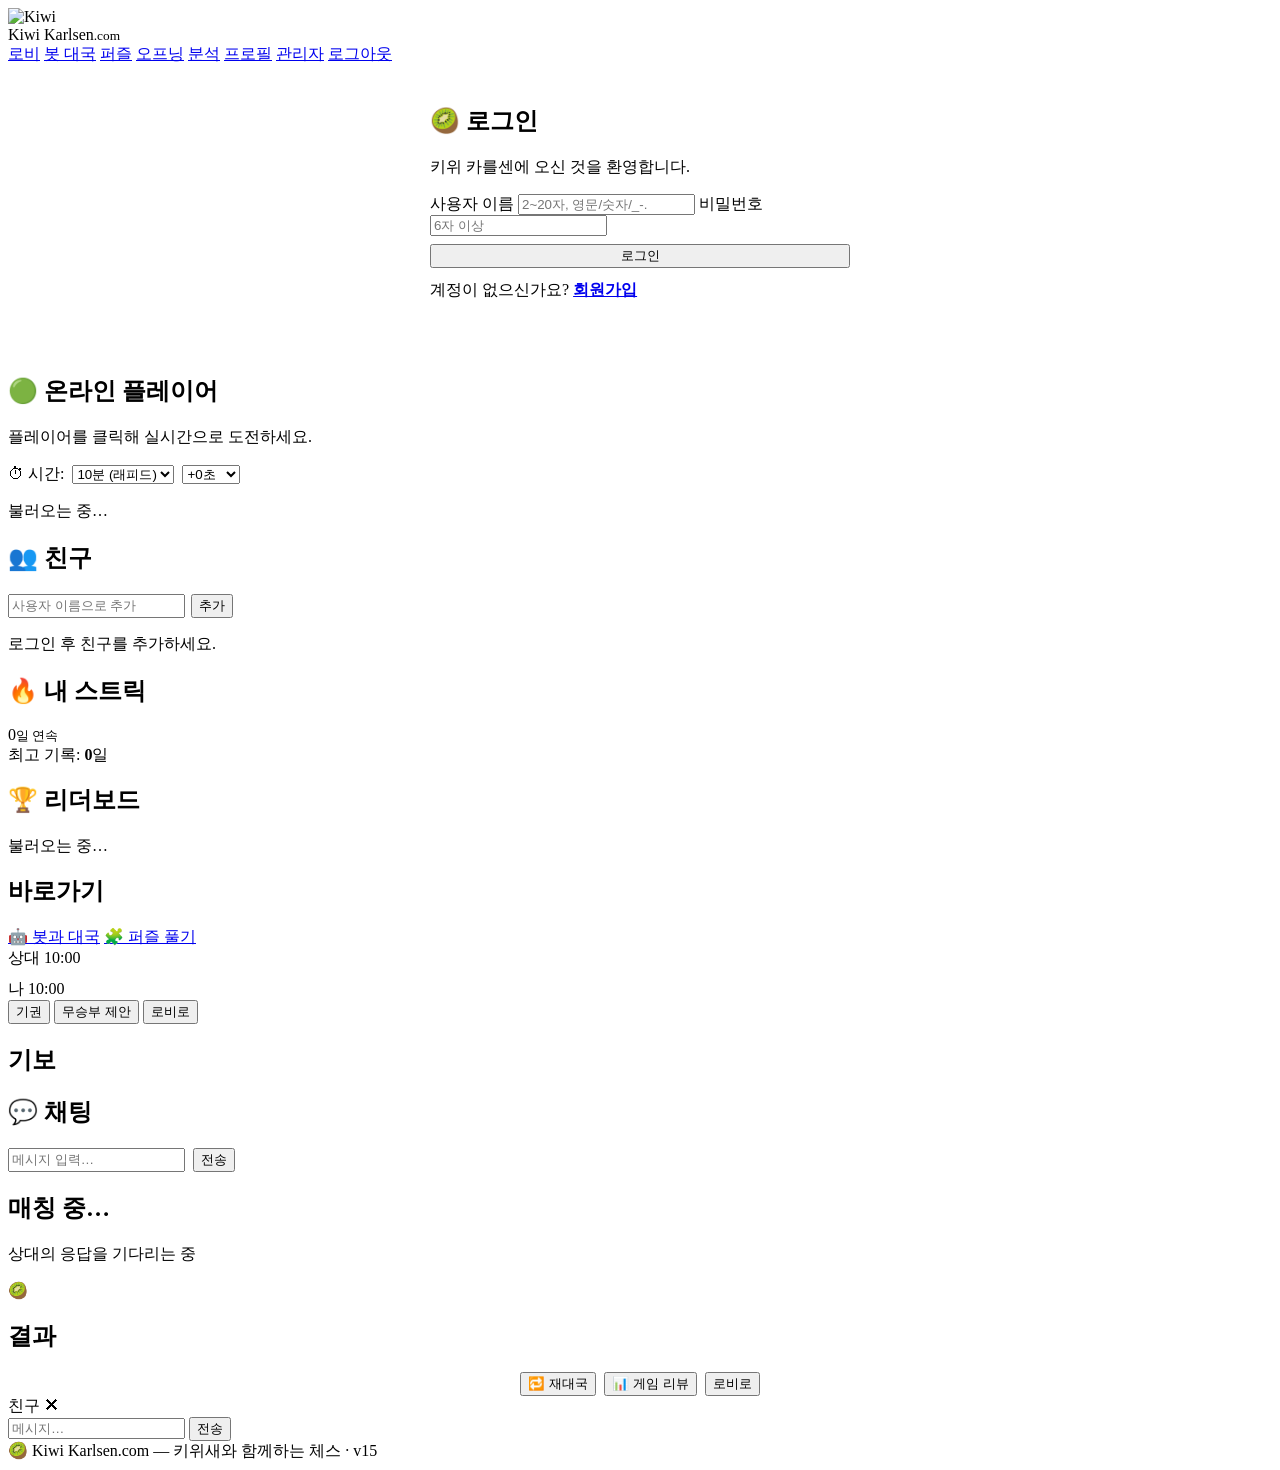
==== frontend/index.html @ 8a484e73 "v15: 최종 QA" ====
<!DOCTYPE html>
<html lang="ko">
<head>
  <meta charset="UTF-8" />
  <meta name="viewport" content="width=device-width, initial-scale=1.0" />
  <title>Kiwi Karlsen.com — 온라인 체스</title>
  <link rel="icon" href="/assets/img/kiwi-logo.svg" />
  <link rel="stylesheet" href="/assets/vendor/chessboard-1.0.0.min.css" />
  <link rel="stylesheet" href="/css/style.css" />
  <script src="/js/theme.js"></script>
</head>
<body>
  <header class="topbar">
    <img src="/assets/img/kiwi-logo.svg" alt="Kiwi" />
    <div class="brand">Kiwi Karlsen<small>.com</small></div>
    <nav>
      <a href="/index.html" class="active">로비</a>
      <a href="/play.html">봇 대국</a>
      <a href="/puzzles.html">퍼즐</a>
      <a href="/openings.html">오프닝</a>
      <a href="/analysis.html">분석</a>
      <a href="/profile.html">프로필</a>
      <a href="/admin.html" id="adminNavLink" class="hidden">관리자</a>
      <span id="userChip" class="user-chip hidden"></span>
      <a href="#" id="logoutBtn" class="hidden">로그아웃</a>
    </nav>
  </header>

  <main class="container">
    <div id="motdBanner" class="motd hidden"></div>
    <!-- 로그인 화면 -->
    <section id="loginView" class="card" style="max-width:420px;margin:40px auto;">
      <h2 id="authTitle">🥝 로그인</h2>
      <p class="muted" id="authSubtitle">키위 카를센에 오신 것을 환영합니다.</p>
      <label>사용자 이름</label>
      <input type="text" id="loginUsername" placeholder="2~20자, 영문/숫자/_-." maxlength="20" autocomplete="username" />
      <label>비밀번호</label>
      <input type="password" id="loginPassword" placeholder="6자 이상" maxlength="128" autocomplete="current-password" />
      <button class="btn" id="loginBtn" style="width:100%;margin-top:8px;">로그인</button>
      <p class="center muted" style="margin-top:12px;">
        <span id="authSwitchText">계정이 없으신가요?</span>
        <a href="#" id="authSwitch" style="font-weight:700;">회원가입</a>
      </p>
      <p id="loginError" class="muted" style="color:var(--danger);min-height:18px;"></p>
    </section>

    <!-- 로비 화면 -->
    <section id="lobbyView" class="hidden">
      <div class="grid two">
        <div class="card">
          <h2>🟢 온라인 플레이어</h2>
          <p class="muted">플레이어를 클릭해 실시간으로 도전하세요.</p>
          <div style="display:flex;gap:8px;align-items:center;flex-wrap:wrap;margin-bottom:12px;">
            <label style="margin:0;">⏱ 시간:</label>
            <select id="tcMinutes" style="width:auto;margin:0;">
              <option value="1">1분 (불릿)</option>
              <option value="3">3분 (블리츠)</option>
              <option value="5">5분 (블리츠)</option>
              <option value="10" selected>10분 (래피드)</option>
              <option value="30">30분 (클래식)</option>
            </select>
            <select id="tcIncrement" style="width:auto;margin:0;">
              <option value="0" selected>+0초</option>
              <option value="2">+2초</option>
              <option value="5">+5초</option>
              <option value="10">+10초</option>
            </select>
          </div>
          <div id="playerList"><p class="muted">불러오는 중…</p></div>
        </div>
        <div class="card">
          <h2>👥 친구</h2>
          <div style="display:flex;gap:6px;margin-bottom:10px;">
            <input type="text" id="friendSearch" placeholder="사용자 이름으로 추가" maxlength="20" style="margin:0;" />
            <button class="btn small" id="friendAddBtn">추가</button>
          </div>
          <div id="friendReqs"></div>
          <div id="friendList"><p class="muted">로그인 후 친구를 추가하세요.</p></div>
        </div>
        <div class="card">
          <h2>🔥 내 스트릭</h2>
          <div id="streakPanel" class="streak-panel">
            <div class="streak-num"><span id="streakCurrent">0</span><small>일 연속</small></div>
            <div class="streak-best">최고 기록: <b id="streakBest">0</b>일</div>
          </div>
          <h2 style="margin-top:18px;">🏆 리더보드</h2>
          <div id="leaderboard"><p class="muted">불러오는 중…</p></div>
          <h2 style="margin-top:18px;">바로가기</h2>
          <a class="btn brown stack-btn" href="/play.html">🤖 봇과 대국</a>
          <a class="btn secondary stack-btn" href="/puzzles.html">🧩 퍼즐 풀기</a>
        </div>
      </div>
    </section>

    <!-- 온라인 대국 화면 -->
    <section id="gameView" class="hidden">
      <div class="grid two">
        <div class="card">
          <div class="gameinfo">
            <span class="who" id="opponentLabel">상대</span>
            <span class="clock" id="oppClock">10:00</span>
          </div>
          <div class="board-wrap"><div id="board"></div></div>
          <div class="gameinfo" style="margin-top:10px;">
            <span class="who" id="meLabel">나</span>
            <span class="clock active" id="myClock">10:00</span>
          </div>
          <div class="op-live" id="openingLive"></div>
          <div class="status" id="gameStatus"></div>
          <div class="center">
            <button class="btn danger small" id="resignBtn">기권</button>
            <button class="btn secondary small" id="drawBtn">무승부 제안</button>
            <button class="btn secondary small hidden" id="backToLobbyBtn">로비로</button>
          </div>
        </div>
        <div class="card">
          <h2>기보</h2>
          <div class="movelist" id="moveList"></div>
          <h2 style="margin-top:16px;">💬 채팅</h2>
          <div class="chatbox" id="chatBox"></div>
          <div style="display:flex;gap:8px;margin-top:8px;">
            <input type="text" id="chatInput" placeholder="메시지 입력…" maxlength="300" style="margin:0;" />
            <button class="btn small" id="chatSend">전송</button>
          </div>
        </div>
      </div>
    </section>
  </main>

  <!-- 매칭/대기 로딩 -->
  <div class="modal-bg" id="loadingModal">
    <div class="modal">
      <div class="kiwi-spinner"></div>
      <h2 id="loadingTitle">매칭 중…</h2>
      <p class="muted" id="loadingText">상대의 응답을 기다리는 중</p>
    </div>
  </div>

  <!-- 게임 종료 모달 -->
  <div class="modal-bg" id="resultModal">
    <div class="modal">
      <div class="big" id="resultEmoji">🥝</div>
      <h2 id="resultTitle">결과</h2>
      <p id="resultText" class="muted"></p>
      <p id="resultRating" style="font-weight:800;color:var(--kiwi-green-dark);"></p>
      <div style="display:flex;gap:8px;justify-content:center;flex-wrap:wrap;">
        <button class="btn" id="resultRematch">🔁 재대국</button>
        <button class="btn brown" id="resultReview">📊 게임 리뷰</button>
        <button class="btn secondary" id="resultOk">로비로</button>
      </div>
    </div>
  </div>

  <!-- 친구 DM 채팅 패널 -->
  <div class="dm-panel" id="dmPanel">
    <div class="dm-head">
      <span id="dmTitle">친구</span>
      <span class="close" id="dmClose">✕</span>
    </div>
    <div class="dm-body" id="dmBody"></div>
    <div class="dm-foot">
      <input type="text" id="dmInput" placeholder="메시지…" maxlength="1000" />
      <button class="btn small" id="dmSend">전송</button>
    </div>
  </div>

  <div class="toast-wrap" id="toastWrap"></div>

  <footer class="footer">🥝 Kiwi Karlsen.com — 키위새와 함께하는 체스 · v15</footer>

  <!-- 라이브러리 -->
  <script src="/assets/vendor/jquery-3.7.1.min.js"></script>
  <script src="/assets/vendor/chess-0.10.3.min.js"></script>
  <script src="/assets/vendor/chessboard-1.0.0.min.js"></script>

  <!-- 앱 스크립트 -->
  <script src="/js/api.js"></script>
  <script src="/js/settings.js"></script>
  <script src="/js/notifications.js"></script>
  <script src="/js/sounds.js"></script>
  <script src="/js/socket.js"></script>
  <script src="/js/tapmove.js"></script>
  <script src="/js/online-game.js"></script>
  <script src="/js/lobby.js"></script>
  <script src="/js/friends-ui.js"></script>
</body>
</html>
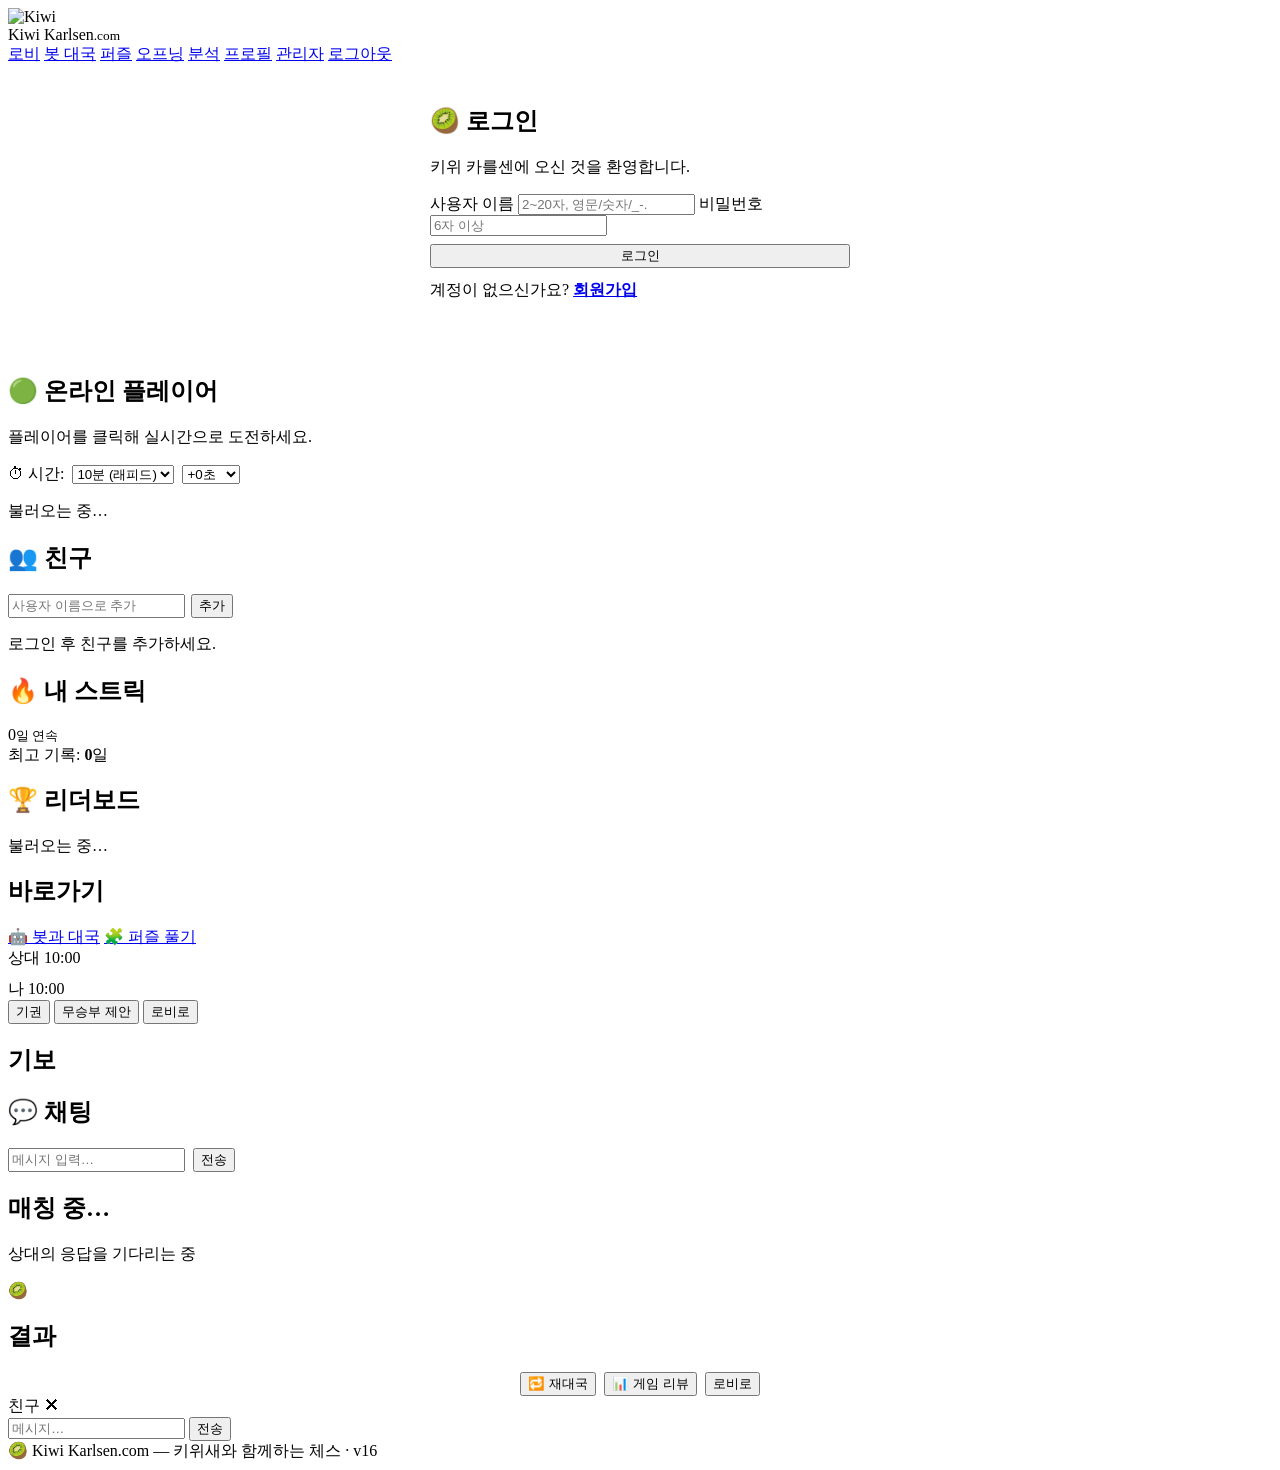
==== commit 03fb2980: "v15: 최종 QA" ====
--- a/frontend/index.html
+++ b/frontend/index.html
@@ -6,8 +6,8 @@
   <title>Kiwi Karlsen.com — 온라인 체스</title>
   <link rel="icon" href="/assets/img/kiwi-logo.svg" />
   <link rel="stylesheet" href="/assets/vendor/chessboard-1.0.0.min.css" />
-  <link rel="stylesheet" href="/css/style.css" />
-  <script src="/js/theme.js"></script>
+  <link rel="stylesheet" href="/css/style.css?v=16" />
+  <script src="/js/theme.js?v=16"></script>
 </head>
 <body>
   <header class="topbar">
@@ -166,7 +166,7 @@
 
   <div class="toast-wrap" id="toastWrap"></div>
 
-  <footer class="footer">🥝 Kiwi Karlsen.com — 키위새와 함께하는 체스 · v15</footer>
+  <footer class="footer">🥝 Kiwi Karlsen.com — 키위새와 함께하는 체스 · v16</footer>
 
   <!-- 라이브러리 -->
   <script src="/assets/vendor/jquery-3.7.1.min.js"></script>
@@ -174,14 +174,14 @@
   <script src="/assets/vendor/chessboard-1.0.0.min.js"></script>
 
   <!-- 앱 스크립트 -->
-  <script src="/js/api.js"></script>
-  <script src="/js/settings.js"></script>
-  <script src="/js/notifications.js"></script>
-  <script src="/js/sounds.js"></script>
-  <script src="/js/socket.js"></script>
-  <script src="/js/tapmove.js"></script>
-  <script src="/js/online-game.js"></script>
-  <script src="/js/lobby.js"></script>
-  <script src="/js/friends-ui.js"></script>
+  <script src="/js/api.js?v=16"></script>
+  <script src="/js/settings.js?v=16"></script>
+  <script src="/js/notifications.js?v=16"></script>
+  <script src="/js/sounds.js?v=16"></script>
+  <script src="/js/socket.js?v=16"></script>
+  <script src="/js/tapmove.js?v=16"></script>
+  <script src="/js/online-game.js?v=16"></script>
+  <script src="/js/lobby.js?v=16"></script>
+  <script src="/js/friends-ui.js?v=16"></script>
 </body>
 </html>
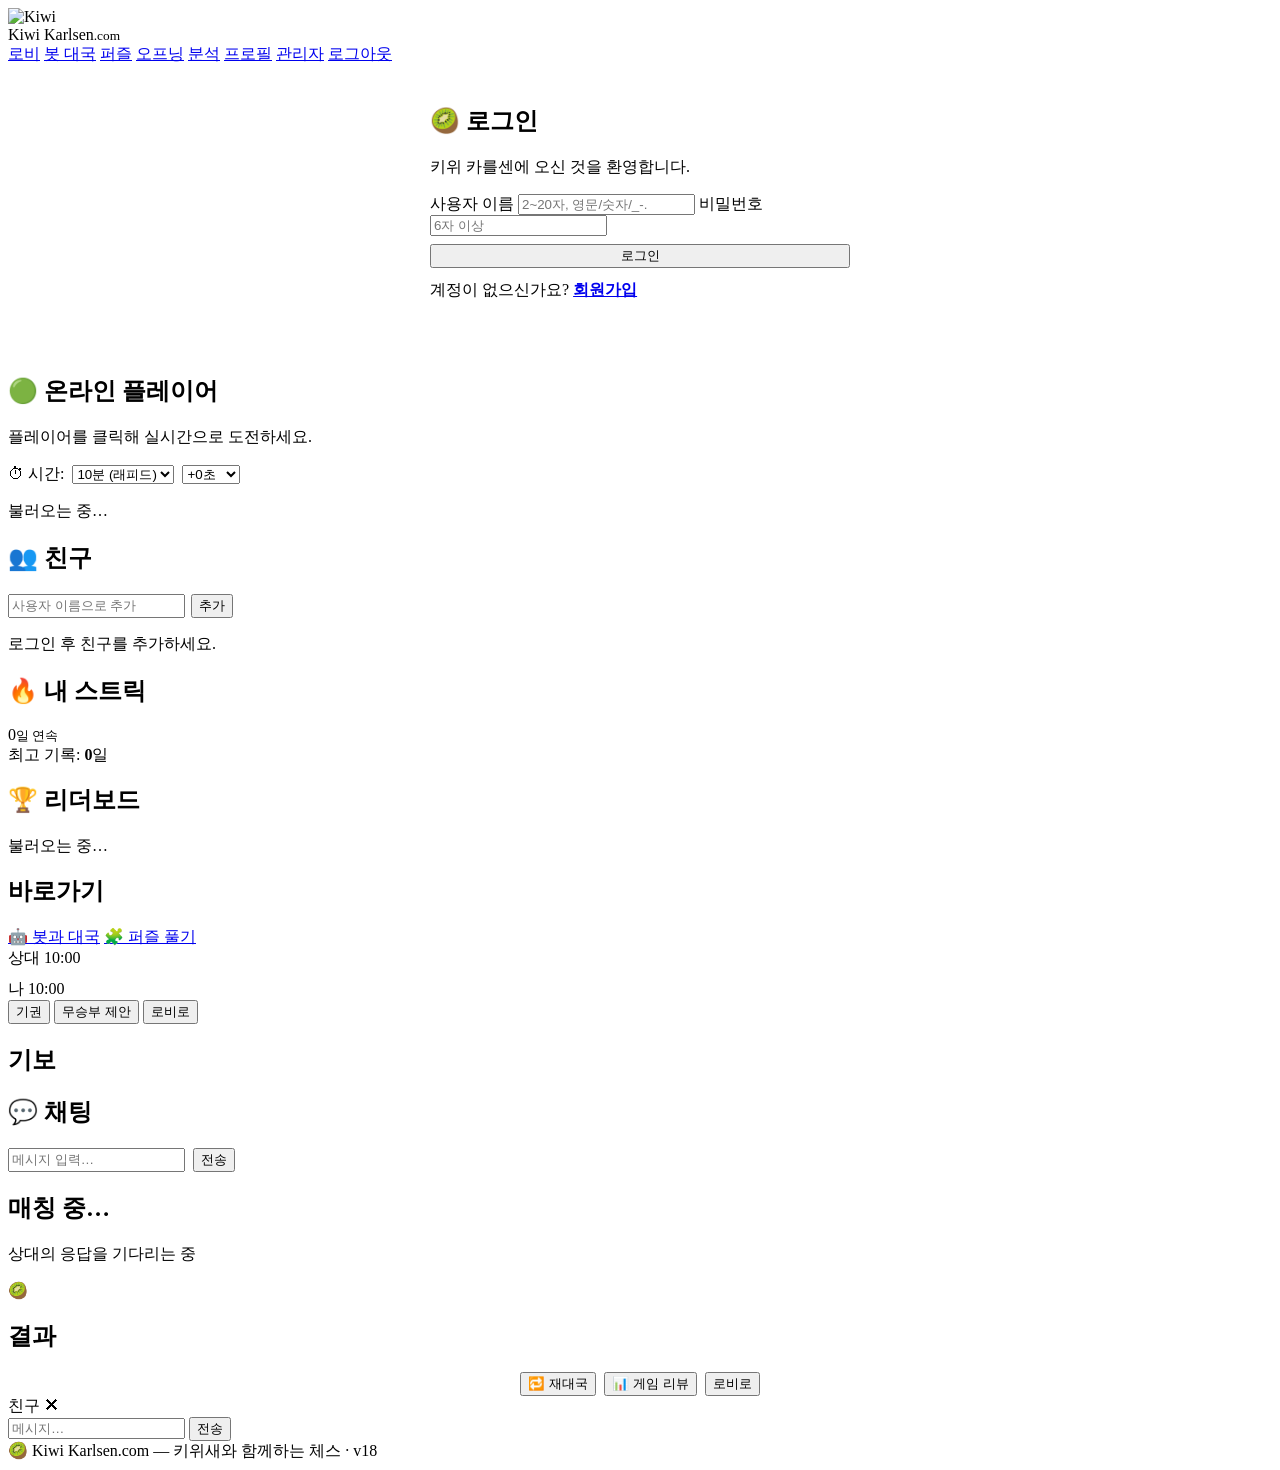
==== commit eca6718a: "v17: 페이지 캐시 자동 갱신, 오프닝 176종" ====
--- a/frontend/index.html
+++ b/frontend/index.html
@@ -2,12 +2,14 @@
 <html lang="ko">
 <head>
   <meta charset="UTF-8" />
+  <meta name="kiwi-version" content="18" />
   <meta name="viewport" content="width=device-width, initial-scale=1.0" />
   <title>Kiwi Karlsen.com — 온라인 체스</title>
   <link rel="icon" href="/assets/img/kiwi-logo.svg" />
   <link rel="stylesheet" href="/assets/vendor/chessboard-1.0.0.min.css" />
-  <link rel="stylesheet" href="/css/style.css?v=16" />
-  <script src="/js/theme.js?v=16"></script>
+  <link rel="stylesheet" href="/css/style.css?v=18" />
+  <script src="/js/theme.js?v=18"></script>
+  <script src="/js/version-check.js?v=18"></script>
 </head>
 <body>
   <header class="topbar">
@@ -166,7 +168,7 @@
 
   <div class="toast-wrap" id="toastWrap"></div>
 
-  <footer class="footer">🥝 Kiwi Karlsen.com — 키위새와 함께하는 체스 · v16</footer>
+  <footer class="footer">🥝 Kiwi Karlsen.com — 키위새와 함께하는 체스 · v18</footer>
 
   <!-- 라이브러리 -->
   <script src="/assets/vendor/jquery-3.7.1.min.js"></script>
@@ -174,14 +176,14 @@
   <script src="/assets/vendor/chessboard-1.0.0.min.js"></script>
 
   <!-- 앱 스크립트 -->
-  <script src="/js/api.js?v=16"></script>
-  <script src="/js/settings.js?v=16"></script>
-  <script src="/js/notifications.js?v=16"></script>
-  <script src="/js/sounds.js?v=16"></script>
-  <script src="/js/socket.js?v=16"></script>
-  <script src="/js/tapmove.js?v=16"></script>
-  <script src="/js/online-game.js?v=16"></script>
-  <script src="/js/lobby.js?v=16"></script>
-  <script src="/js/friends-ui.js?v=16"></script>
+  <script src="/js/api.js?v=18"></script>
+  <script src="/js/settings.js?v=18"></script>
+  <script src="/js/notifications.js?v=18"></script>
+  <script src="/js/sounds.js?v=18"></script>
+  <script src="/js/socket.js?v=18"></script>
+  <script src="/js/tapmove.js?v=18"></script>
+  <script src="/js/online-game.js?v=18"></script>
+  <script src="/js/lobby.js?v=18"></script>
+  <script src="/js/friends-ui.js?v=18"></script>
 </body>
 </html>
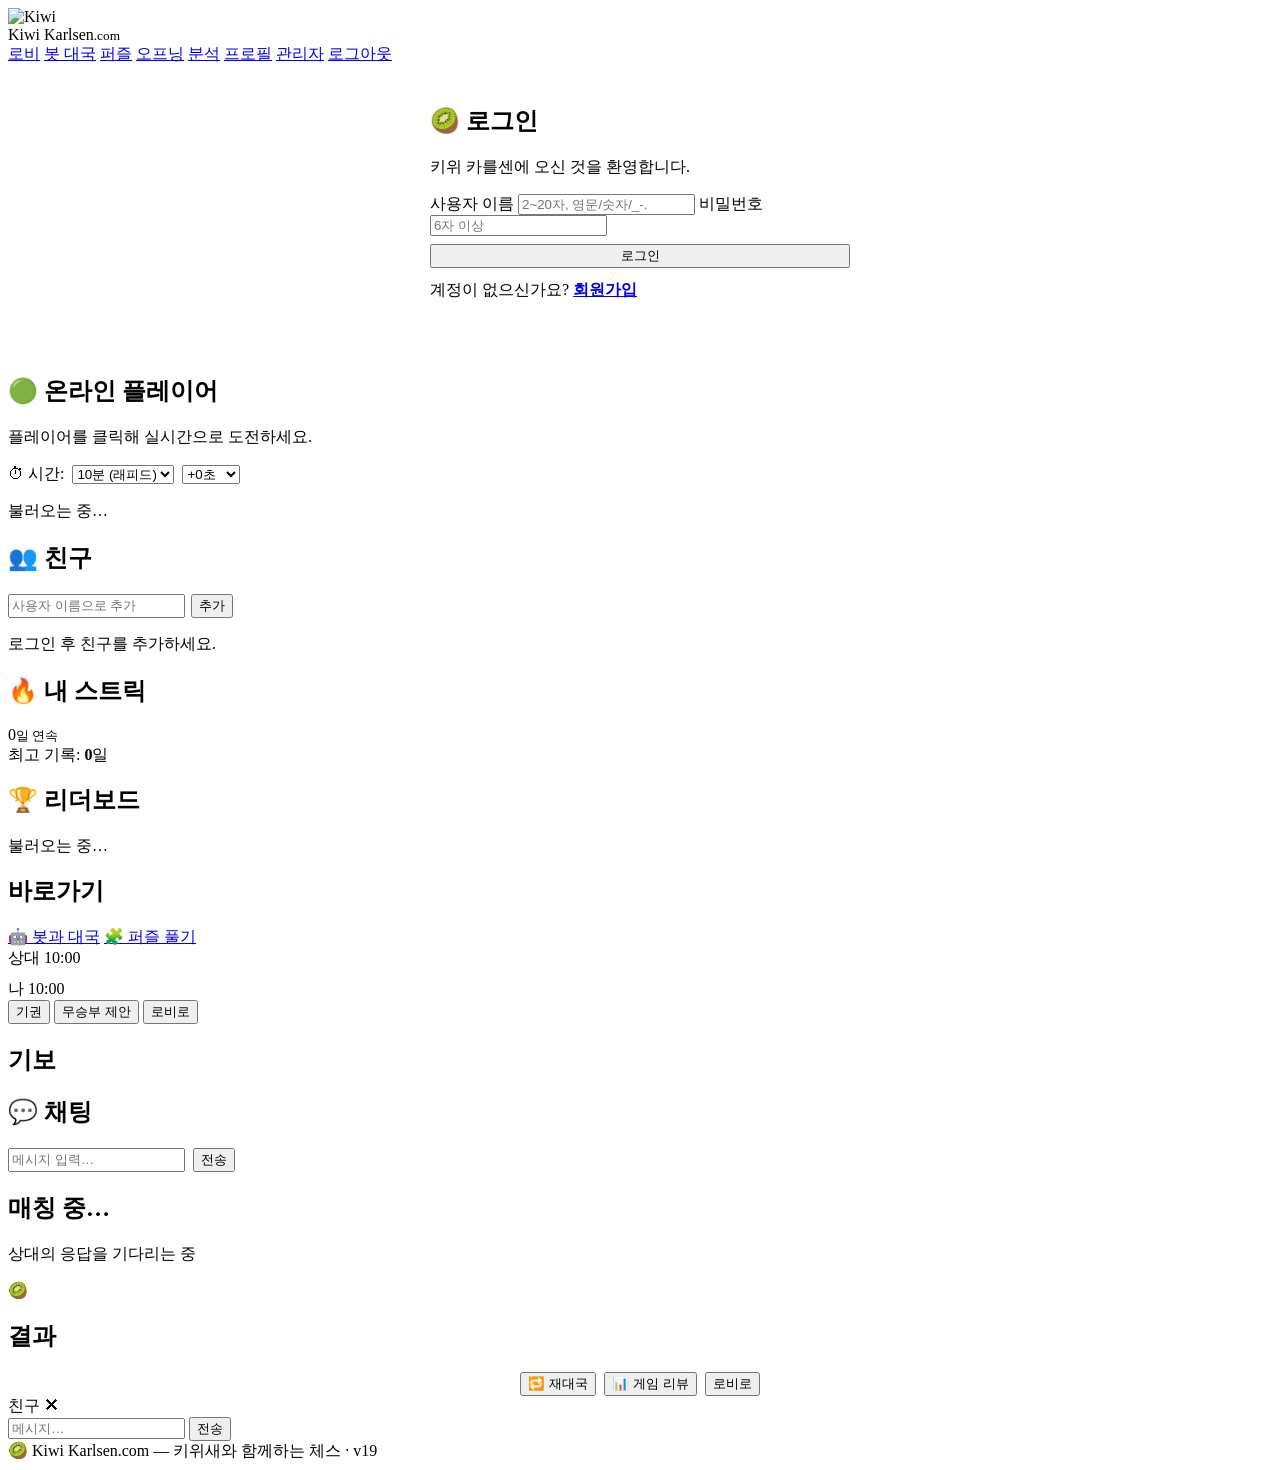
==== commit 9c89ac3e: "v19: Stockfish 번들, 오프닝 3803종, 리뷰 분류 수정" ====
--- a/frontend/index.html
+++ b/frontend/index.html
@@ -2,27 +2,27 @@
 <html lang="ko">
 <head>
   <meta charset="UTF-8" />
-  <meta name="kiwi-version" content="18" />
+  <meta name="kiwi-version" content="19" />
   <meta name="viewport" content="width=device-width, initial-scale=1.0" />
   <title>Kiwi Karlsen.com — 온라인 체스</title>
   <link rel="icon" href="/assets/img/kiwi-logo.svg" />
   <link rel="stylesheet" href="/assets/vendor/chessboard-1.0.0.min.css" />
-  <link rel="stylesheet" href="/css/style.css?v=18" />
-  <script src="/js/theme.js?v=18"></script>
-  <script src="/js/version-check.js?v=18"></script>
+  <link rel="stylesheet" href="/css/style.css?v=19" />
+  <script src="/js/theme.js?v=19"></script>
+  <script src="/js/version-check.js?v=19"></script>
 </head>
 <body>
   <header class="topbar">
     <img src="/assets/img/kiwi-logo.svg" alt="Kiwi" />
     <div class="brand">Kiwi Karlsen<small>.com</small></div>
     <nav>
-      <a href="/index.html" class="active">로비</a>
-      <a href="/play.html">봇 대국</a>
-      <a href="/puzzles.html">퍼즐</a>
-      <a href="/openings.html">오프닝</a>
-      <a href="/analysis.html">분석</a>
-      <a href="/profile.html">프로필</a>
-      <a href="/admin.html" id="adminNavLink" class="hidden">관리자</a>
+      <a href="/index.html?v=19" class="active">로비</a>
+      <a href="/play.html?v=19">봇 대국</a>
+      <a href="/puzzles.html?v=19">퍼즐</a>
+      <a href="/openings.html?v=19">오프닝</a>
+      <a href="/analysis.html?v=19">분석</a>
+      <a href="/profile.html?v=19">프로필</a>
+      <a href="/admin.html?v=19" id="adminNavLink" class="hidden">관리자</a>
       <span id="userChip" class="user-chip hidden"></span>
       <a href="#" id="logoutBtn" class="hidden">로그아웃</a>
     </nav>
@@ -88,8 +88,8 @@
           <h2 style="margin-top:18px;">🏆 리더보드</h2>
           <div id="leaderboard"><p class="muted">불러오는 중…</p></div>
           <h2 style="margin-top:18px;">바로가기</h2>
-          <a class="btn brown stack-btn" href="/play.html">🤖 봇과 대국</a>
-          <a class="btn secondary stack-btn" href="/puzzles.html">🧩 퍼즐 풀기</a>
+          <a class="btn brown stack-btn" href="/play.html?v=19">🤖 봇과 대국</a>
+          <a class="btn secondary stack-btn" href="/puzzles.html?v=19">🧩 퍼즐 풀기</a>
         </div>
       </div>
     </section>
@@ -168,7 +168,7 @@
 
   <div class="toast-wrap" id="toastWrap"></div>
 
-  <footer class="footer">🥝 Kiwi Karlsen.com — 키위새와 함께하는 체스 · v18</footer>
+  <footer class="footer">🥝 Kiwi Karlsen.com — 키위새와 함께하는 체스 · v19</footer>
 
   <!-- 라이브러리 -->
   <script src="/assets/vendor/jquery-3.7.1.min.js"></script>
@@ -176,14 +176,14 @@
   <script src="/assets/vendor/chessboard-1.0.0.min.js"></script>
 
   <!-- 앱 스크립트 -->
-  <script src="/js/api.js?v=18"></script>
-  <script src="/js/settings.js?v=18"></script>
-  <script src="/js/notifications.js?v=18"></script>
-  <script src="/js/sounds.js?v=18"></script>
-  <script src="/js/socket.js?v=18"></script>
-  <script src="/js/tapmove.js?v=18"></script>
-  <script src="/js/online-game.js?v=18"></script>
-  <script src="/js/lobby.js?v=18"></script>
-  <script src="/js/friends-ui.js?v=18"></script>
+  <script src="/js/api.js?v=19"></script>
+  <script src="/js/settings.js?v=19"></script>
+  <script src="/js/notifications.js?v=19"></script>
+  <script src="/js/sounds.js?v=19"></script>
+  <script src="/js/socket.js?v=19"></script>
+  <script src="/js/tapmove.js?v=19"></script>
+  <script src="/js/online-game.js?v=19"></script>
+  <script src="/js/lobby.js?v=19"></script>
+  <script src="/js/friends-ui.js?v=19"></script>
 </body>
 </html>
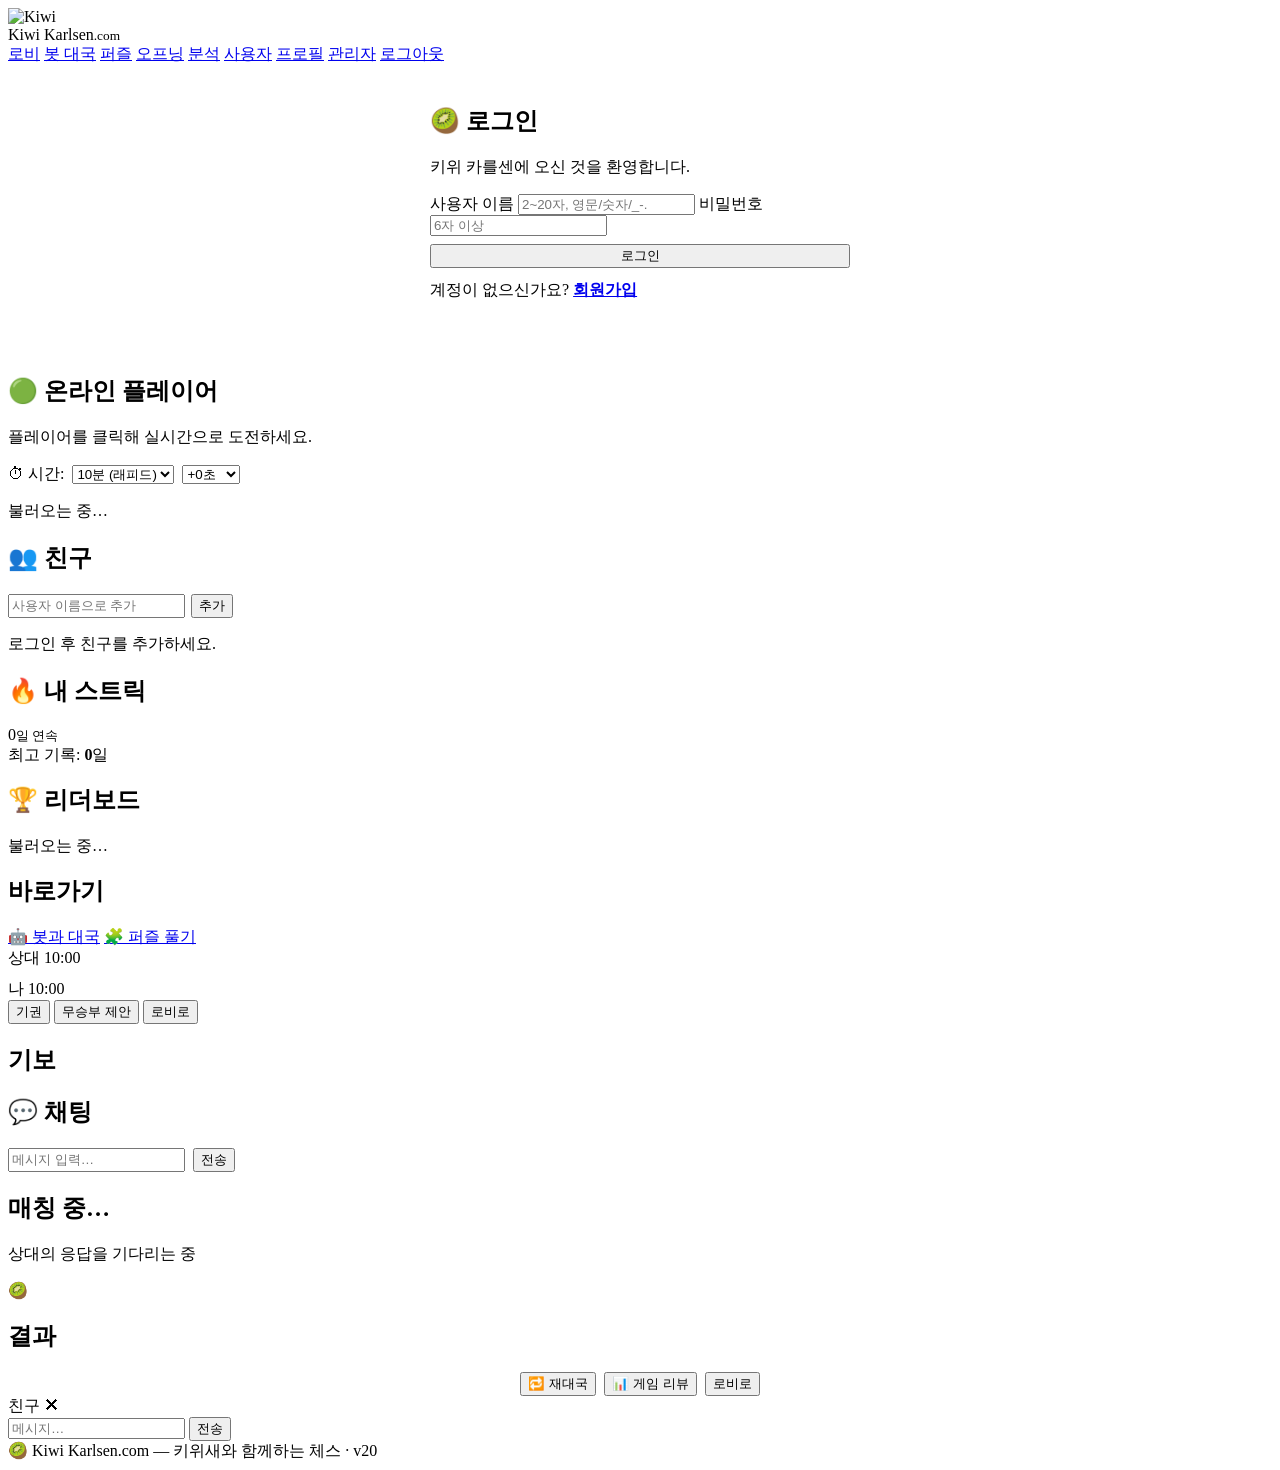
==== commit 1a20e893: "v20: 평가 편향 수정, 봇 타이틀, 사용자 찾기, 업적 56종" ====
--- a/frontend/index.html
+++ b/frontend/index.html
@@ -2,27 +2,28 @@
 <html lang="ko">
 <head>
   <meta charset="UTF-8" />
-  <meta name="kiwi-version" content="19" />
+  <meta name="kiwi-version" content="20" />
   <meta name="viewport" content="width=device-width, initial-scale=1.0" />
   <title>Kiwi Karlsen.com — 온라인 체스</title>
   <link rel="icon" href="/assets/img/kiwi-logo.svg" />
   <link rel="stylesheet" href="/assets/vendor/chessboard-1.0.0.min.css" />
-  <link rel="stylesheet" href="/css/style.css?v=19" />
-  <script src="/js/theme.js?v=19"></script>
-  <script src="/js/version-check.js?v=19"></script>
+  <link rel="stylesheet" href="/css/style.css?v=20" />
+  <script src="/js/theme.js?v=20"></script>
+  <script src="/js/version-check.js?v=20"></script>
 </head>
 <body>
   <header class="topbar">
     <img src="/assets/img/kiwi-logo.svg" alt="Kiwi" />
     <div class="brand">Kiwi Karlsen<small>.com</small></div>
     <nav>
-      <a href="/index.html?v=19" class="active">로비</a>
-      <a href="/play.html?v=19">봇 대국</a>
-      <a href="/puzzles.html?v=19">퍼즐</a>
-      <a href="/openings.html?v=19">오프닝</a>
-      <a href="/analysis.html?v=19">분석</a>
-      <a href="/profile.html?v=19">프로필</a>
-      <a href="/admin.html?v=19" id="adminNavLink" class="hidden">관리자</a>
+      <a href="/index.html?v=20" class="active">로비</a>
+      <a href="/play.html?v=20">봇 대국</a>
+      <a href="/puzzles.html?v=20">퍼즐</a>
+      <a href="/openings.html?v=20">오프닝</a>
+      <a href="/analysis.html?v=20">분석</a>
+      <a href="/players.html?v=20">사용자</a>
+      <a href="/profile.html?v=20">프로필</a>
+      <a href="/admin.html?v=20" id="adminNavLink" class="hidden">관리자</a>
       <span id="userChip" class="user-chip hidden"></span>
       <a href="#" id="logoutBtn" class="hidden">로그아웃</a>
     </nav>
@@ -88,8 +89,8 @@
           <h2 style="margin-top:18px;">🏆 리더보드</h2>
           <div id="leaderboard"><p class="muted">불러오는 중…</p></div>
           <h2 style="margin-top:18px;">바로가기</h2>
-          <a class="btn brown stack-btn" href="/play.html?v=19">🤖 봇과 대국</a>
-          <a class="btn secondary stack-btn" href="/puzzles.html?v=19">🧩 퍼즐 풀기</a>
+          <a class="btn brown stack-btn" href="/play.html?v=20">🤖 봇과 대국</a>
+          <a class="btn secondary stack-btn" href="/puzzles.html?v=20">🧩 퍼즐 풀기</a>
         </div>
       </div>
     </section>
@@ -168,7 +169,7 @@
 
   <div class="toast-wrap" id="toastWrap"></div>
 
-  <footer class="footer">🥝 Kiwi Karlsen.com — 키위새와 함께하는 체스 · v19</footer>
+  <footer class="footer">🥝 Kiwi Karlsen.com — 키위새와 함께하는 체스 · v20</footer>
 
   <!-- 라이브러리 -->
   <script src="/assets/vendor/jquery-3.7.1.min.js"></script>
@@ -176,14 +177,14 @@
   <script src="/assets/vendor/chessboard-1.0.0.min.js"></script>
 
   <!-- 앱 스크립트 -->
-  <script src="/js/api.js?v=19"></script>
-  <script src="/js/settings.js?v=19"></script>
-  <script src="/js/notifications.js?v=19"></script>
-  <script src="/js/sounds.js?v=19"></script>
-  <script src="/js/socket.js?v=19"></script>
-  <script src="/js/tapmove.js?v=19"></script>
-  <script src="/js/online-game.js?v=19"></script>
-  <script src="/js/lobby.js?v=19"></script>
-  <script src="/js/friends-ui.js?v=19"></script>
+  <script src="/js/api.js?v=20"></script>
+  <script src="/js/settings.js?v=20"></script>
+  <script src="/js/notifications.js?v=20"></script>
+  <script src="/js/sounds.js?v=20"></script>
+  <script src="/js/socket.js?v=20"></script>
+  <script src="/js/tapmove.js?v=20"></script>
+  <script src="/js/online-game.js?v=20"></script>
+  <script src="/js/lobby.js?v=20"></script>
+  <script src="/js/friends-ui.js?v=20"></script>
 </body>
 </html>
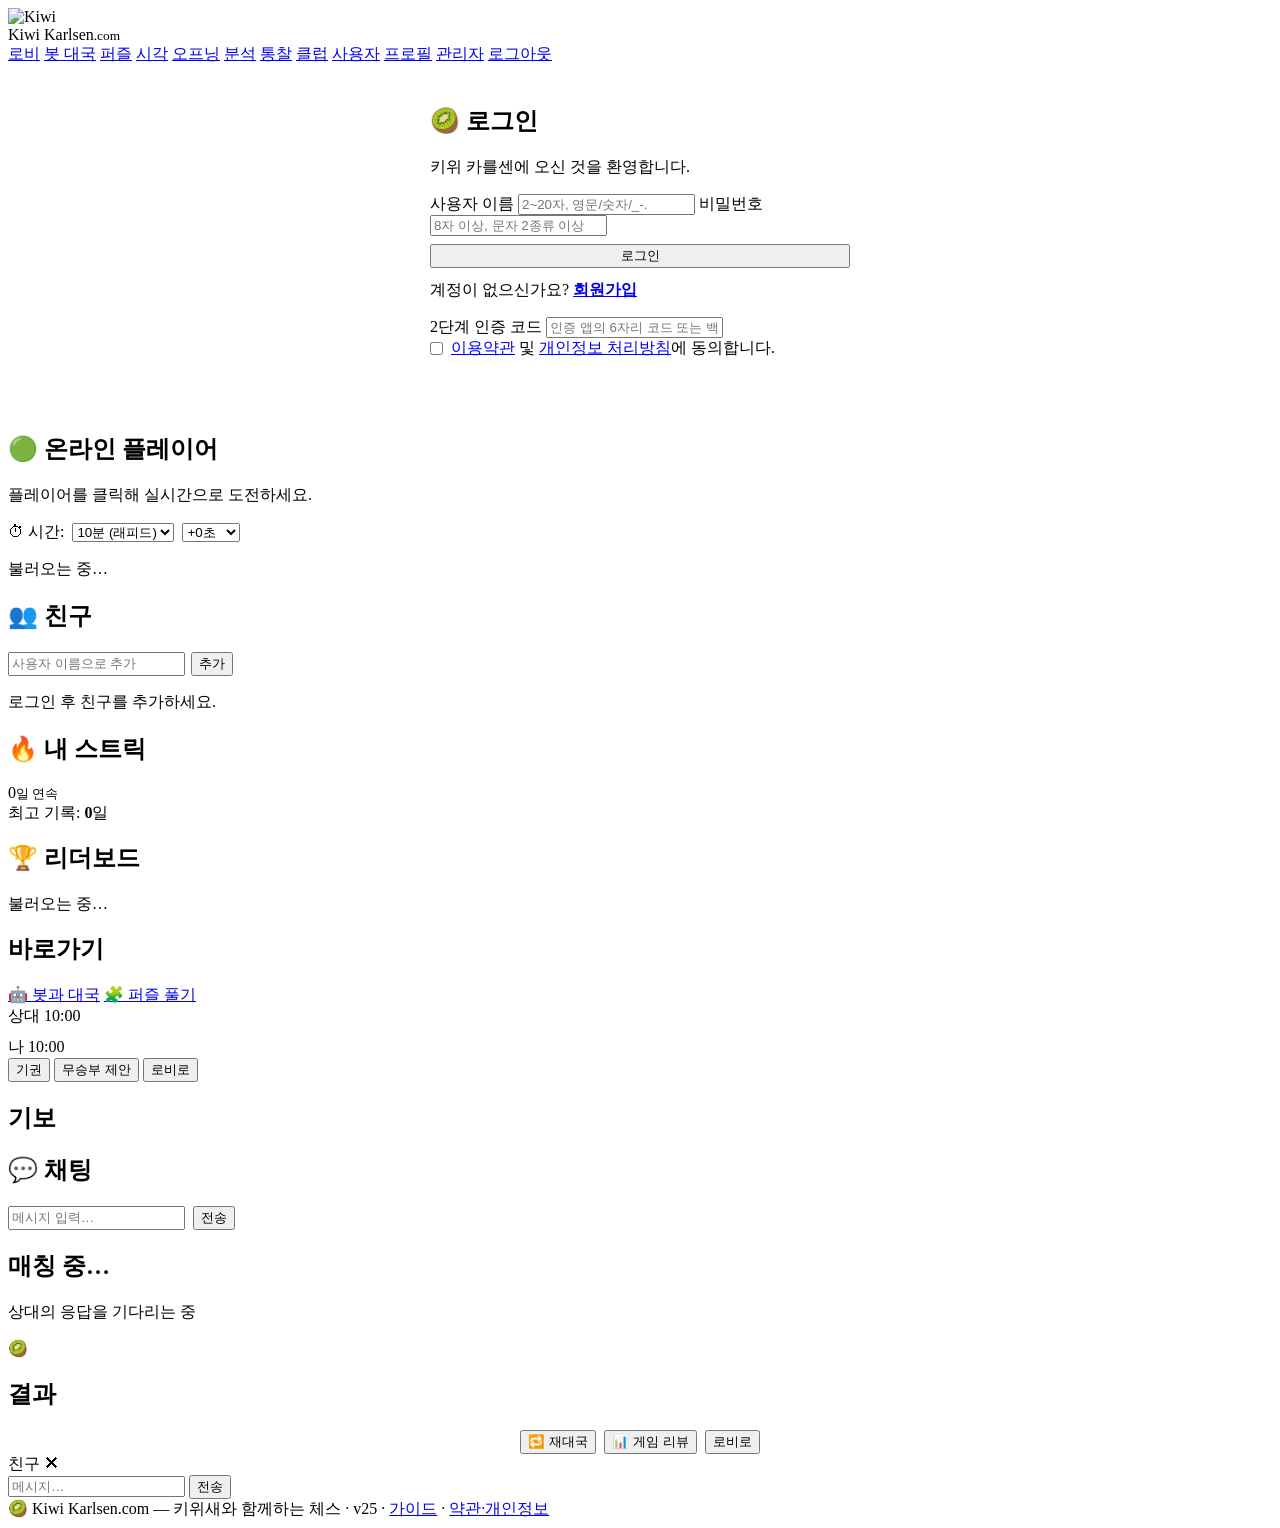
==== commit 7a966ac1: "v27 최종" ====
--- a/frontend/index.html
+++ b/frontend/index.html
@@ -2,28 +2,36 @@
 <html lang="ko">
 <head>
   <meta charset="UTF-8" />
-  <meta name="kiwi-version" content="20" />
+  <meta name="kiwi-version" content="28" />
   <meta name="viewport" content="width=device-width, initial-scale=1.0" />
+  <meta name="description" content="무료 온라인 체스 플랫폼. 봇 대국, 퍼즐, 오프닝 학습, 게임 분석, 통찰까지." />
+  <meta property="og:title" content="Kiwi Karlsen — 온라인 체스" />
+  <meta property="og:description" content="무료 온라인 체스 플랫폼. 봇 대국, 퍼즐, 오프닝 학습, 게임 분석, 통찰까지." />
+  <meta property="og:type" content="website" />
+  <meta name="theme-color" content="#7fb02f" />
   <title>Kiwi Karlsen.com — 온라인 체스</title>
   <link rel="icon" href="/assets/img/kiwi-logo.svg" />
   <link rel="stylesheet" href="/assets/vendor/chessboard-1.0.0.min.css" />
-  <link rel="stylesheet" href="/css/style.css?v=20" />
-  <script src="/js/theme.js?v=20"></script>
-  <script src="/js/version-check.js?v=20"></script>
+  <link rel="stylesheet" href="/css/style.css?v=28" />
+  <script src="/js/theme.js?v=28"></script>
+  <script src="/js/version-check.js?v=28"></script>
 </head>
 <body>
   <header class="topbar">
     <img src="/assets/img/kiwi-logo.svg" alt="Kiwi" />
     <div class="brand">Kiwi Karlsen<small>.com</small></div>
     <nav>
-      <a href="/index.html?v=20" class="active">로비</a>
-      <a href="/play.html?v=20">봇 대국</a>
-      <a href="/puzzles.html?v=20">퍼즐</a>
-      <a href="/openings.html?v=20">오프닝</a>
-      <a href="/analysis.html?v=20">분석</a>
+      <a href="/index.html?v=28" class="active">로비</a>
+      <a href="/play.html?v=28">봇 대국</a>
+      <a href="/puzzles.html?v=28">퍼즐</a>
+      <a href="/vision.html?v=22">시각</a>
+      <a href="/openings.html?v=28">오프닝</a>
+      <a href="/analysis.html?v=28">분석</a>
+      <a href="/insights.html?v=24">통찰</a>
+      <a href="/clubs.html?v=23">클럽</a>
       <a href="/players.html?v=20">사용자</a>
-      <a href="/profile.html?v=20">프로필</a>
-      <a href="/admin.html?v=20" id="adminNavLink" class="hidden">관리자</a>
+      <a href="/profile.html?v=28">프로필</a>
+      <a href="/admin.html?v=28" id="adminNavLink" class="hidden">관리자</a>
       <span id="userChip" class="user-chip hidden"></span>
       <a href="#" id="logoutBtn" class="hidden">로그아웃</a>
     </nav>
@@ -38,12 +46,25 @@
       <label>사용자 이름</label>
       <input type="text" id="loginUsername" placeholder="2~20자, 영문/숫자/_-." maxlength="20" autocomplete="username" />
       <label>비밀번호</label>
-      <input type="password" id="loginPassword" placeholder="6자 이상" maxlength="128" autocomplete="current-password" />
+      <input type="password" id="loginPassword" placeholder="8자 이상, 문자 2종류 이상" maxlength="128" autocomplete="current-password" />
       <button class="btn" id="loginBtn" style="width:100%;margin-top:8px;">로그인</button>
       <p class="center muted" style="margin-top:12px;">
         <span id="authSwitchText">계정이 없으신가요?</span>
         <a href="#" id="authSwitch" style="font-weight:700;">회원가입</a>
       </p>
+      <label id="totpWrap" class="hidden">
+        2단계 인증 코드
+        <input type="text" id="loginTotp" maxlength="16" inputmode="numeric"
+               placeholder="인증 앱의 6자리 코드 또는 백업 코드" autocomplete="one-time-code" />
+      </label>
+      <label id="termsWrap" class="hidden" style="display:flex;flex-direction:row;align-items:center;gap:8px;font-weight:500;">
+        <input type="checkbox" id="acceptTerms" style="width:auto;margin:0;" />
+        <span><a href="/terms.html?v=26" target="_blank">이용약관</a> 및
+          <a href="/terms.html?v=26" target="_blank">개인정보 처리방침</a>에 동의합니다.</span>
+      </label>
+      <!-- 허니팟: 사람에게는 보이지 않는 필드. 봇이 채우면 가입이 거부된다. -->
+      <input type="text" id="hp_website" name="website" tabindex="-1" autocomplete="off"
+             style="position:absolute;left:-9999px;width:1px;height:1px;opacity:0;" aria-hidden="true" />
       <p id="loginError" class="muted" style="color:var(--danger);min-height:18px;"></p>
     </section>
 
@@ -89,8 +110,8 @@
           <h2 style="margin-top:18px;">🏆 리더보드</h2>
           <div id="leaderboard"><p class="muted">불러오는 중…</p></div>
           <h2 style="margin-top:18px;">바로가기</h2>
-          <a class="btn brown stack-btn" href="/play.html?v=20">🤖 봇과 대국</a>
-          <a class="btn secondary stack-btn" href="/puzzles.html?v=20">🧩 퍼즐 풀기</a>
+          <a class="btn brown stack-btn" href="/play.html?v=28">🤖 봇과 대국</a>
+          <a class="btn secondary stack-btn" href="/puzzles.html?v=28">🧩 퍼즐 풀기</a>
         </div>
       </div>
     </section>
@@ -169,7 +190,7 @@
 
   <div class="toast-wrap" id="toastWrap"></div>
 
-  <footer class="footer">🥝 Kiwi Karlsen.com — 키위새와 함께하는 체스 · v20</footer>
+  <footer class="footer">🥝 Kiwi Karlsen.com — 키위새와 함께하는 체스 · v25 · <a href="/guide.html?v=26">가이드</a> · <a href="/terms.html?v=26">약관·개인정보</a></footer>
 
   <!-- 라이브러리 -->
   <script src="/assets/vendor/jquery-3.7.1.min.js"></script>
@@ -177,14 +198,14 @@
   <script src="/assets/vendor/chessboard-1.0.0.min.js"></script>
 
   <!-- 앱 스크립트 -->
-  <script src="/js/api.js?v=20"></script>
-  <script src="/js/settings.js?v=20"></script>
-  <script src="/js/notifications.js?v=20"></script>
-  <script src="/js/sounds.js?v=20"></script>
-  <script src="/js/socket.js?v=20"></script>
-  <script src="/js/tapmove.js?v=20"></script>
-  <script src="/js/online-game.js?v=20"></script>
-  <script src="/js/lobby.js?v=20"></script>
-  <script src="/js/friends-ui.js?v=20"></script>
+  <script src="/js/api.js?v=28"></script>
+  <script src="/js/settings.js?v=28"></script>
+  <script src="/js/notifications.js?v=28"></script>
+  <script src="/js/sounds.js?v=28"></script>
+  <script src="/js/socket.js?v=28"></script>
+  <script src="/js/tapmove.js?v=28"></script>
+  <script src="/js/online-game.js?v=28"></script>
+  <script src="/js/lobby.js?v=28"></script>
+  <script src="/js/friends-ui.js?v=28"></script>
 </body>
 </html>
